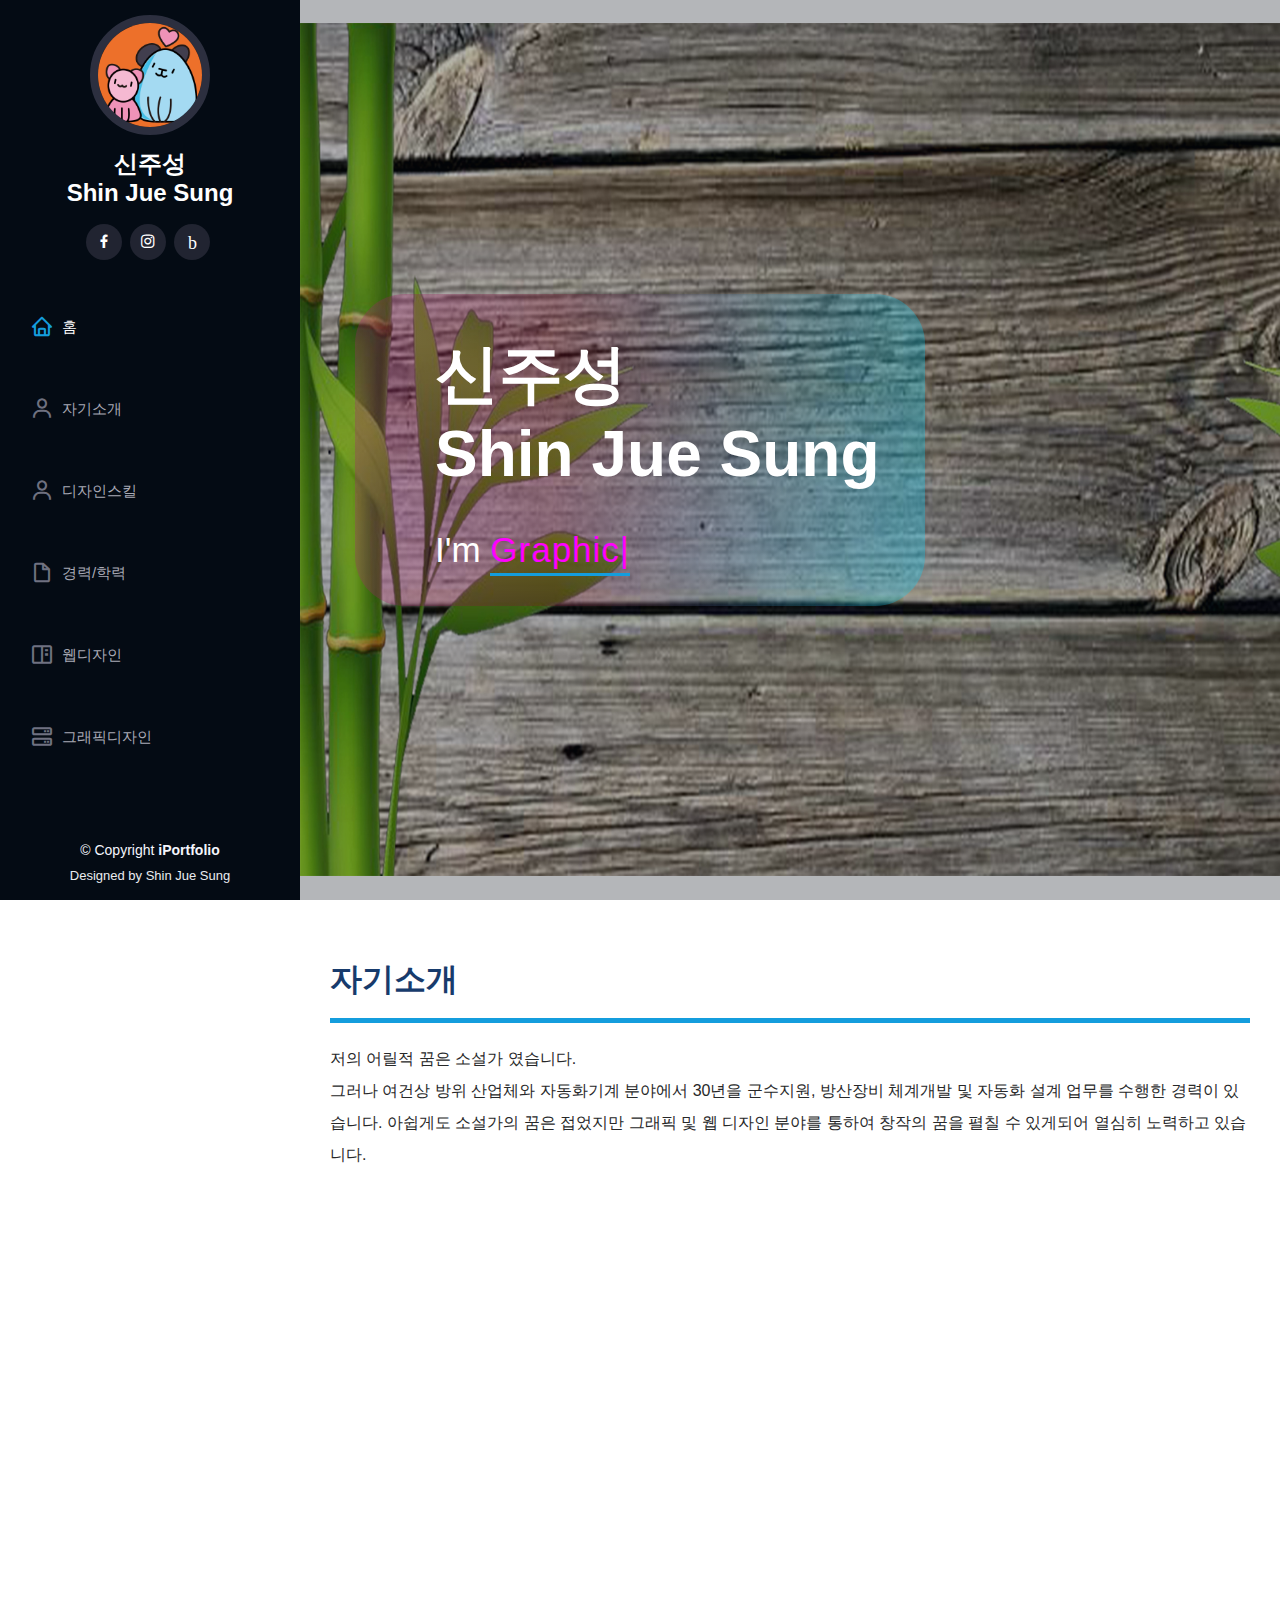
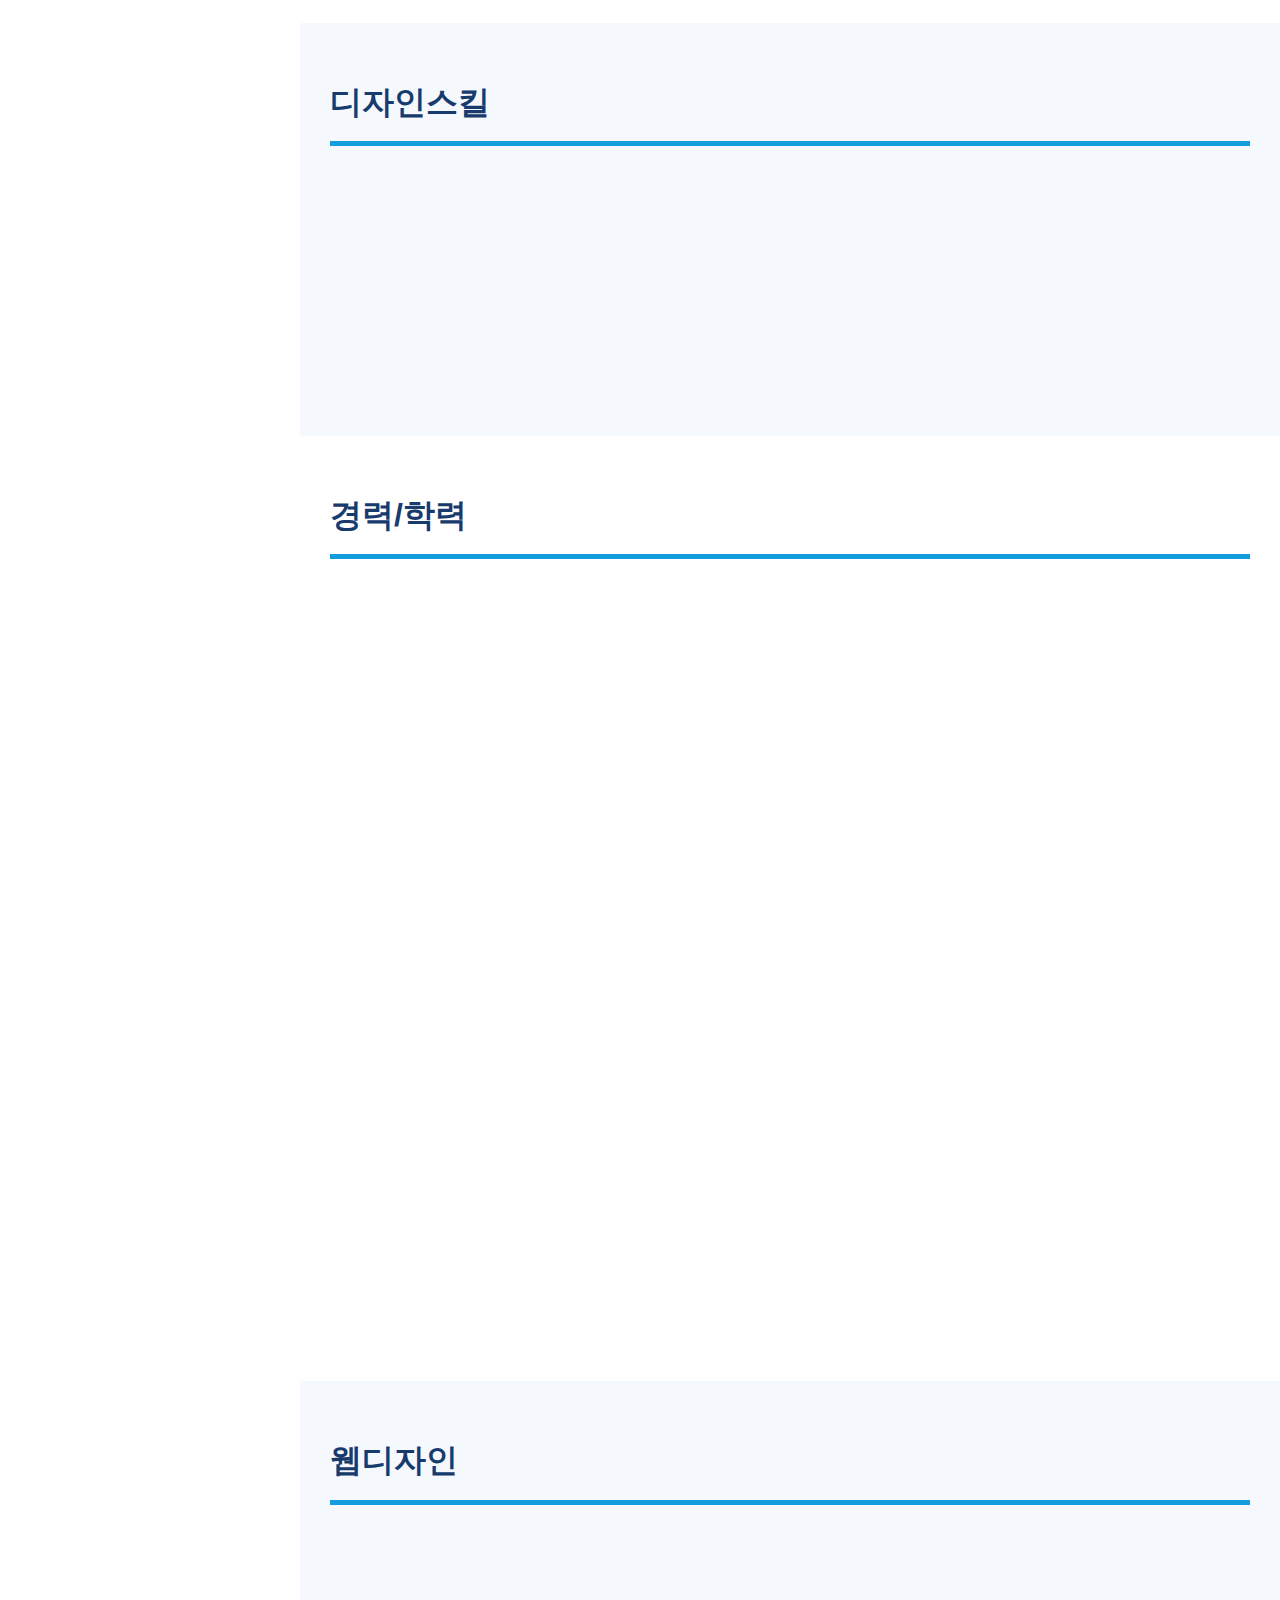
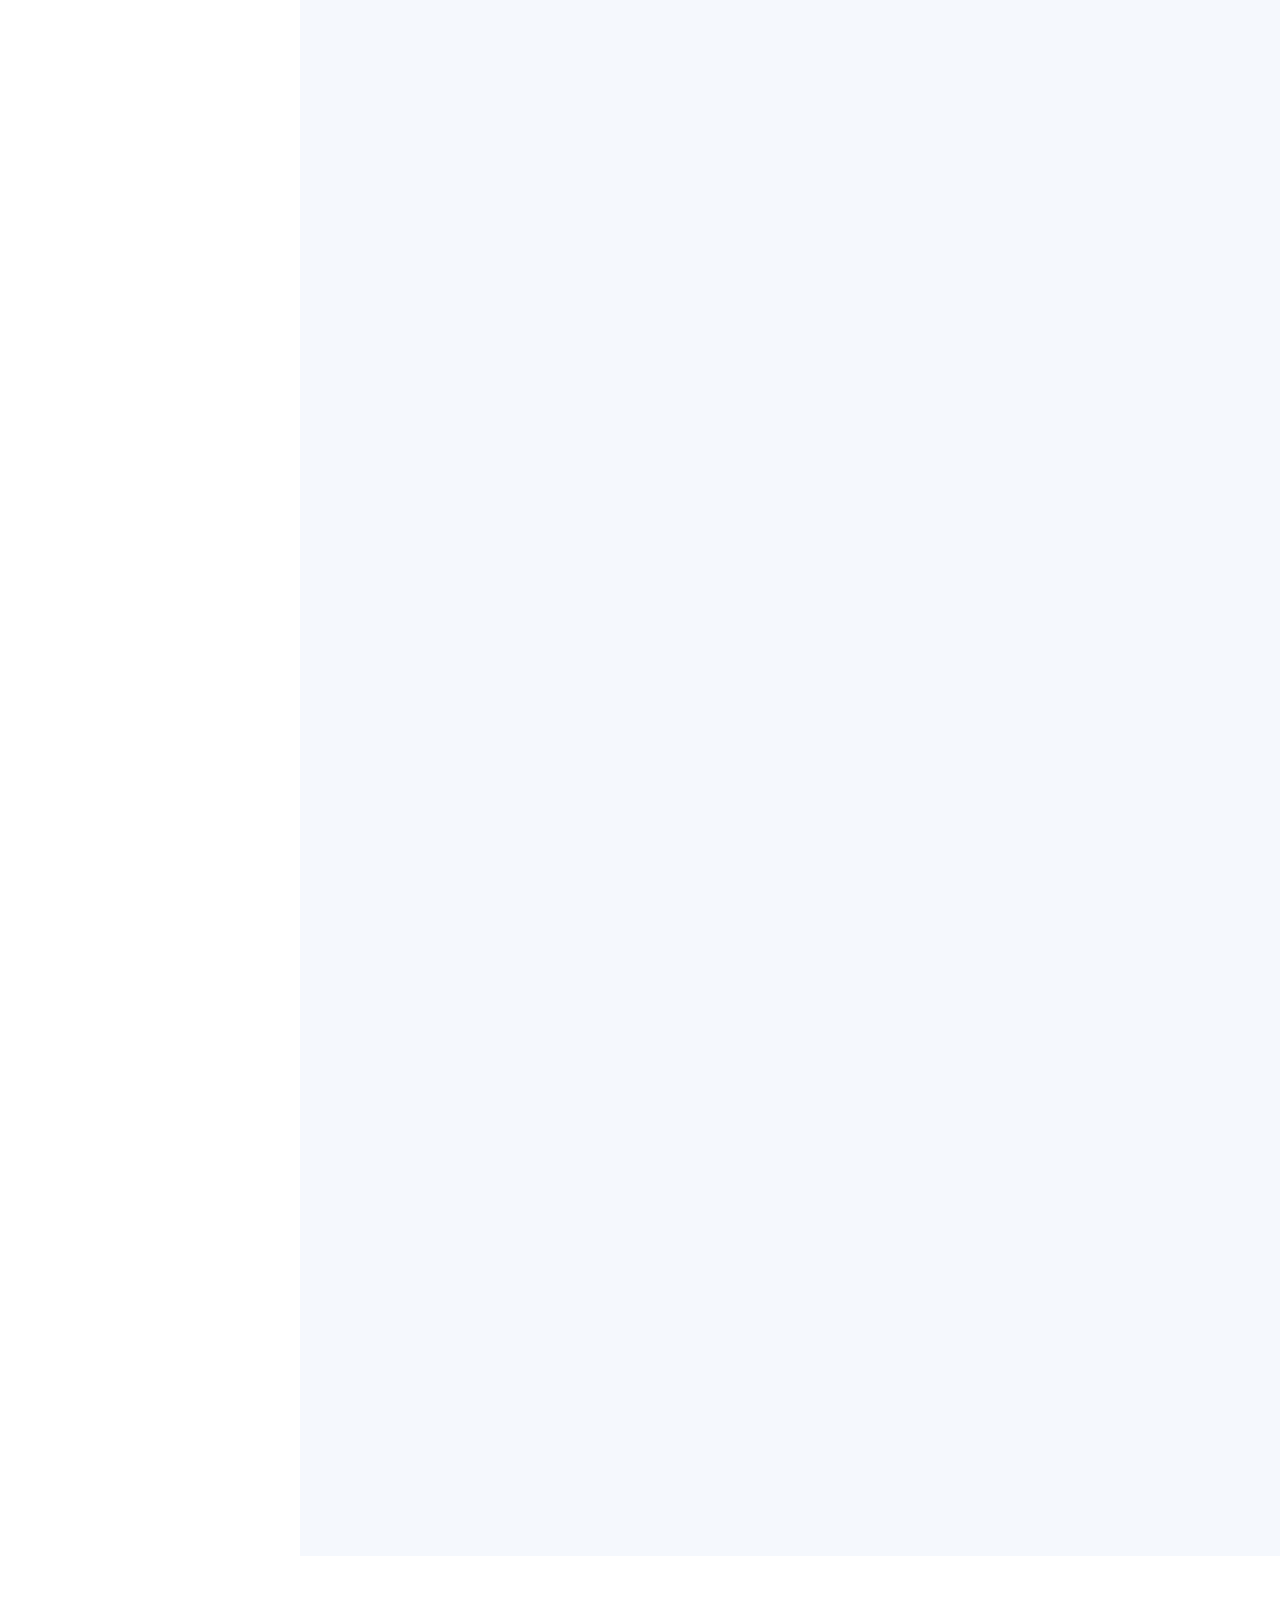
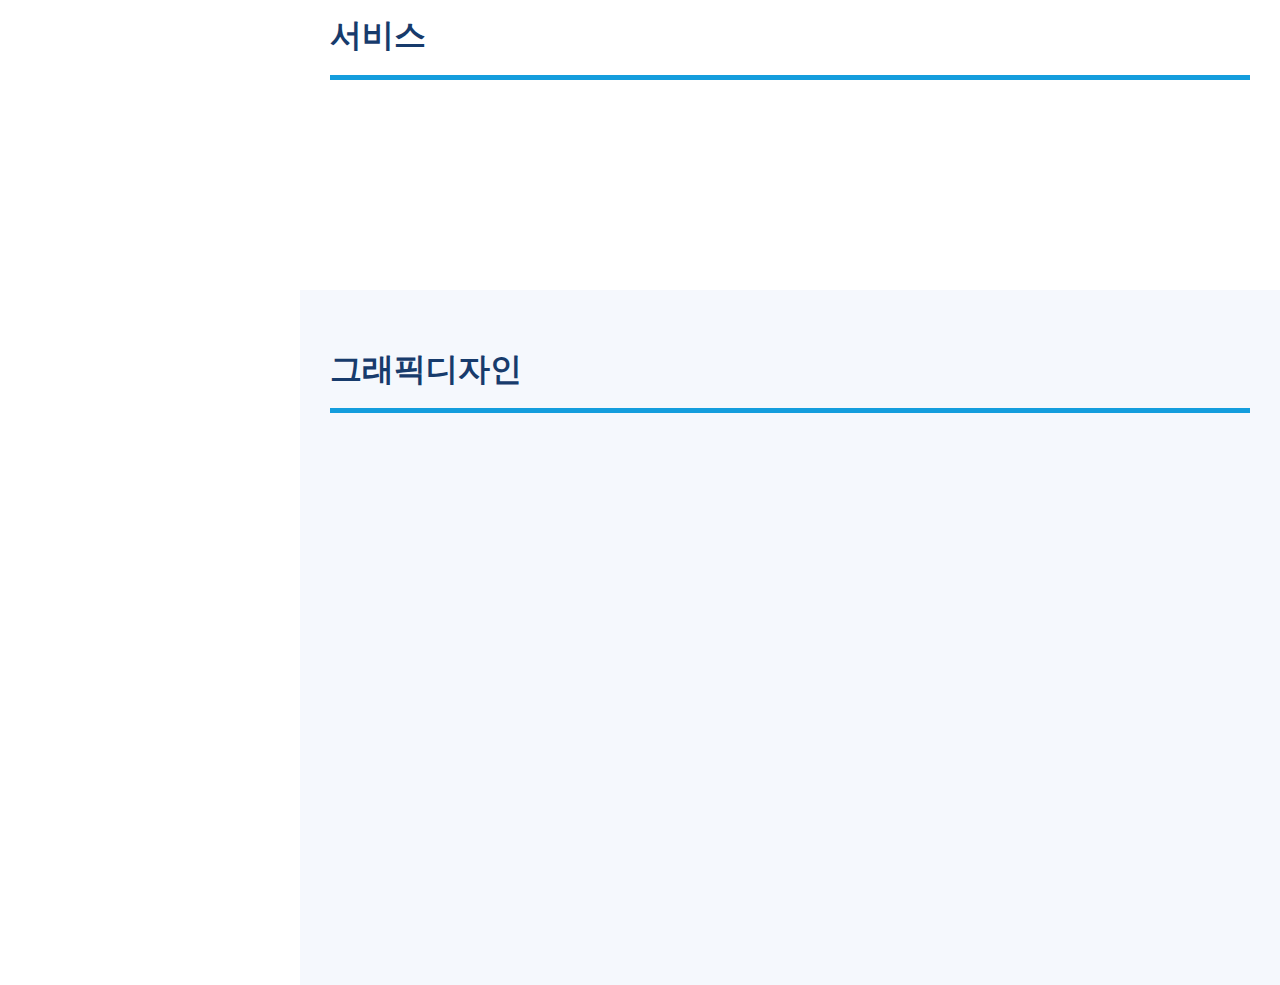
==== index.html @ 54a8ac8e "업로드" ====
<!DOCTYPE html>
<html lang="en">

<head>
  <meta charset="utf-8">
  <meta content="width=device-width, initial-scale=1.0" name="viewport">

  <title>iPortfolio Bootstrap Template - Index</title>
  <meta content="" name="description">
  <meta content="" name="keywords">

  <!-- Favicons -->
  <!-- <link href="assets/img/favicon.png" rel="icon"> -->
  <!-- <link href="assets/img/apple-touch-icon.png" rel="apple-touch-icon"> -->

  <!-- Google Fonts -->
  <!-- <link href="https://fonts.googleapis.com/css?family=Open+Sans:300,300i,400,400i,600,600i,700,700i|Raleway:300,300i,400,400i,500,500i,600,600i,700,700i|Poppins:300,300i,400,400i,500,500i,600,600i,700,700i" rel="stylesheet"> -->

  <!-- Vendor CSS Files -->
  <link href="assets/vendor/aos/aos.css" rel="stylesheet">
  <link href="assets/vendor/bootstrap/css/bootstrap.min.css" rel="stylesheet">
  <link href="assets/vendor/bootstrap-icons/bootstrap-icons.css" rel="stylesheet">
  <link href="assets/vendor/boxicons/css/boxicons.min.css" rel="stylesheet">
  <link href="assets/vendor/glightbox/css/glightbox.min.css" rel="stylesheet">
  <link href="assets/vendor/swiper/swiper-bundle.min.css" rel="stylesheet">

  <!-- Template Main CSS File -->
  <link href="assets/css/style.css" rel="stylesheet">

  <!-- =======================================================
  * Template Name: iPortfolio
  * Updated: Sep 18 2023 with Bootstrap v5.3.2
  * Template URL: https://bootstrapmade.com/iportfolio-bootstrap-portfolio-websites-template/
  * Author: BootstrapMade.com
  * License: https://bootstrapmade.com/license/
  ======================================================== -->
</head>

<body>

  
  <!-- ======= Mobile nav toggle button ======= -->
  <i class="bi bi-list mobile-nav-toggle d-xl-none"></i>
  
  <!-- ======= header start ======= -->
  <header id="header">
    <div class="d-flex flex-column">
      <div class="profile">
        <img src="assets/img/profile-img.jpg " alt="#" class="img-fluid rounded-circle">
        
        <h1 class="text-light">
          <a href="index.html">신주성</a>
        </h1>

        <h1 class="text-light">
          <a href="index.html">Shin Jue Sung</a>
        </h1>

        <div class="social-links mt-3 text-center">
          <a href="https://www.facebook.com/profile.php?  
            id=100013522907897" class="facebook" target="_blank">
            <i class="bx bxl-facebook"></i>
          </a>

          <a href="https://www.instagram.com/sungasungek/" 
            class="instagram" target="_blank">
            <i class="bx bxl-instagram"></i>
          </a>

          <a href="https://blog.naver.com/sungasungek" 
            class="blog" target="_blank">
            <i class="bx bxl-blog">b</i>
          </a>
        </div>
      </div>

      <nav id="navbar" class="nav-menu navbar">
        <ul>
          <li>
            <a href="#hero" class="nav-link scrollto active">
              <i class="bx bx-home"></i> <span>홈</span>
            </a>
          </li>

          <li>
            <a href="#about" class="nav-link scrollto">
              <i class="bx bx-user"></i> <span>자기소개</span>
            </a>
          </li>

          <li>
            <a href="#skills" class="nav-link scrollto">
              <i class="bx bx-user"></i> <span>디자인스킬</span>
            </a>
          </li>

          <li>
            <a href="#resume" class="nav-link scrollto">
              <i class="bx bx-file-blank"></i> <span>경력/학력</span>
            </a>
          </li>

          <li>
            <a href="#portfolio" class="nav-link scrollto">
              <i class="bx bx-book-content"></i><span>웹디자인</span>
            </a>
          </li>

          <li>
            <a href="#testimonials" class="nav-link scrollto">
              <i class="bx bx-server"></i> <span>그래픽디자인</span>
            </a>
          </li>
        </ul>
      </nav><!-- .nav-menu -->
    </div>
  </header><!-- End Header -->

  <!-- ======= Hero Section ======= -->
  <section id="hero" class="d-flex flex-column justify-content-center align-items-center">
    <div class="hero-container" data-aos="fade-in">
      <h1>신주성<br>Shin Jue Sung</h1>
      <p>I'm <span class="typed" data-typed-items="Graphic Designer, Web Designer, Freelancer, Mechnical Engineer"></span></p>
    </div>
  </section><!-- End Hero -->

  <main id="main">

    <!-- ======= 자기소개 부분 ======= -->
    <section id="about" class="about">
      <div class="container">
        <div class="section-title">
          <h2>자기소개</h2>
          <p>저의 어릴적 꿈은 소설가 였습니다.<br>
             그러나 여건상 방위 산업체와 자동화기계 분야에서 30년을 군수지원, 방산장비 체계개발 및 자동화 설계 업무를 수행한 경력이 있습니다. 아쉽게도 소설가의  꿈은 접었지만 그래픽 및 웹 디자인 분야를 통하여 창작의 꿈을 펼칠 수 있게되어 열심히 노력하고 있습니다.
        </div>

        <div class="row">
          <div class="col-lg-4" data-aos="fade-right">
            <img src="assets/img/profile-img.jpg" class="img-fluid" alt="">
          </div>
          <div class="col-lg-8 pt-4 pt-lg-0 content" data-aos="fade-left">
            <h3>컴퓨터그래픽 & 웹디자이너</h3>
            <div class="row">
              <div class="col-lg-6">
                <ul>
                  <li>
                    <i class="bi bi-chevron-right"></i><br><br> <strong>생년월일:</strong> <span> 1963.03</span>
                  </li>

                  <li>
                    <i class="bi bi-chevron-right"></i><br><br> <strong>Phone:</strong> <span>010-8322-5625</span>
                  </li>

                  <li>
                    <i class="bi bi-chevron-right"></i><br><br> <strong>거주지:</strong> <span>김해시 장유1동</span>
                  </li>

                  <li>
                    <i class="bi bi-chevron-right"></i><br><br> <strong>특기:</strong> <span>전통무술 택견4단</span>
                  </li>
                </ul>

              </div>

              <div class="col-lg-6">
                <ul>
                  <li>
                    <i class="bi bi-chevron-right"></i><br><br> <strong>나이:</strong> <span>60</span>
                  </li>
                  
                  <li>
                    <i class="bi bi-chevron-right"></i><br><br> <strong>E-mail:</strong> <span>sungasungek@naver.com</span>
                  </li>
                  
                  <li>
                    <i class="bi bi-chevron-right"></i><br><br> <strong>운전면허:</strong> <span>1종보통</span>
                  </li>

                  <li>
                    <i class="bi bi-chevron-right"></i><br><br> <strong>취미:</strong> <span>바둑5급(인터넷바둑)</span>
                  </li>                 
                </ul>
              </div>

              <!-- 버튼들어갈곳 -->
              <div class="row">                
                <a href="javascript:openModal('modal1');" class="button modal-open">
                  <div class="button">
                    <ul>
                      <li>공지사항(클릭하세요)</li>
                    </ul>
                  </div>
                </a>
              </div>

              <div id="modal"></div>
              
          <div class="modal-con modal1">
            <a href="javascript:;" class="close">X</a>
            <div class="title">포트폴리오 방문환영</div>
            <div class="con">
              저의 포트폴리오에 방문하여 주심을 환영합니다.
              저는 지금까지 Mechnical Engineer로 30년을 일했습니다. 
              지금부터는 Grapic Designer 및 Web Designer로서 활동하려고 합니다. 격려 부탁드립니다. 늦은 나이에 재도전입니다.
            </div>
          </div>
        </div>
      </div>

   
    </section><!-- End About Section -->

    <!-- ======= skills start ======= -->
    <section id="skills" class="skills section-bg">
      <div class="container">

        <div class="section-title">
          <h2>디자인스킬</h2>
        </div>

        <div class="row skills-content">

          <div class="col-lg-6" data-aos="fade-up">

            <div class="progress">
              <span class="skill">HTML <i class="val">90%</i></span>
              <div class="progress-bar-wrap">
                <div class="progress-bar" role="progressbar" aria-valuenow="90" aria-valuemin="0" aria-valuemax="100"></div>
              </div>
            </div>

            <div class="progress">
              <span class="skill">CSS <i class="val">80%</i></span>
              <div class="progress-bar-wrap">
                <div class="progress-bar" role="progressbar" aria-valuenow="80" aria-valuemin="0" aria-valuemax="100"></div>
              </div>
            </div>

            <div class="progress">
              <span class="skill">JavaScript <i class="val">40%</i></span>
              <div class="progress-bar-wrap">
                <div class="progress-bar" role="progressbar" aria-valuenow="50" aria-valuemin="0" aria-valuemax="100"></div>
              </div>
            </div>
          </div>

          <div class="col-lg-6" data-aos="fade-up" data-aos-delay="100">

            <div class="progress">
              <span class="skill">ILLUSTRATOR <i class="val">90%</i></span>
              <div class="progress-bar-wrap">
                <div class="progress-bar" role="progressbar" aria-valuenow="90" aria-valuemin="0" aria-valuemax="100"></div>
              </div>
            </div>

            <div class="progress">
              <span class="skill">PHOTOSHOP <i class="val">95%</i></span>
              <div class="progress-bar-wrap">
                <div class="progress-bar" role="progressbar" aria-valuenow="95" aria-valuemin="0" aria-valuemax="100"></div>
              </div>
            </div>

            <div class="progress">
              <span class="skill">컴퓨터활용능력 <i class="val">90%</i></span>
              <div class="progress-bar-wrap">
                <div class="progress-bar" role="progressbar" aria-valuenow="90" aria-valuemin="0" aria-valuemax="100"></div>
              </div>
            </div>
          </div>
        </div>
      </div>
    </section><!-- skills end -->

    <!-- ======= 경력.학력부분(resume start) ======= -->
    <section id="resume" class="resume">
      <div class="container">

        <div class="section-title">
          <h2>경력/학력</h2>
        </div>

        <div class="row">
          <div class="col-lg-6" data-aos="fade-up">

            <h3 class="resume-title">학력</h3>

            <div class="resume-item">
              <h4>유한대학</h4>
              <h5>1985 - 1986</h5>
              <p>기계설계학과 졸업</p>
              <p>경기도 부천시 역곡동에 위치</p>
              <p>건설기계기사2급 취득</p>
            </div>

            <div class="resume-item">
              <h4>신진공고</h4>
              <h5>1979 - 1981</h5>
              <p>기계과 졸업</p>
              <p>서울 은평구에 위치</p>
              <p>기계제도기능사2급 취득</p><br>
            </div>

            <div class="resume-item">
              <h4>아성직업전문학교 수료</h4>
              <h5>2023.8 - 12</h5>
              <p>웹디자인</p>
              <p>그래픽디자인</p>
              <p>김해시 내동에 위치</p>
            </div>
          </div>

          <div class="col-lg-6" data-aos="fade-up" data-aos-delay="100">
            <h3 class="resume-title">경력</h3>

            <div class="resume-item">
              <h4>삼성전기</h4>
              <h5>1987.1 - 1991.10</h5>
              <p>경기도 수원</p>
              <p>금형제품 기구설계, 생산용 치공구 및 포장설계</p>
              </ul>
            </div>

            <div class="resume-item">
              <h4>삼성테크윈(현, 한화디펜스)</h4>
              <h5>1991.11 - 1997.12</h5>
              <p>경남 창원시</p>
              <p>방산장비 체계개발</p>
            </div>

            <div class="resume-item">
              <h4>삼성항공(현, 한국항공산업, KAI)</h4>
              <h5>1998.1 - 204.4</h5>
              <p>경남 사천시</p>
              <p>항공기 정비교범 개발</p>
            </div>

            <div class="resume-item">
              <h4>자동화관련업체</h4>
              <h5>2008.8 - 2019.10</h5>
              <p>경남 김해</p>
              <p>공장자동화장치 설계</p>
            </div>
          </div>
        </div>

      </div>
    </section><!-- 학력/경력 종료(resume end) -->

    <!-- ======= 웹디자인 부분(web design portfolio start) ======= -->
    <section id="portfolio" class="portfolio section-bg">
      <div class="container">

        <div class="section-title">
          <h2>웹디자인</h2>
        </div>

        <div class="row" data-aos="fade-up">
          <div class="col-lg-12 d-flex justify-content-center">
            <ul id="portfolio-flters">
              <li data-filter="*" class="filter-active">전체</li>
              <li data-filter=".filter-app">시안</li>
              <li data-filter=".filter-web">웹디자인</li>
              <li data-filter=".filter-banner">배너</li>
              <li data-filter=".filter-others">기타</li>
            </ul>
          </div>
        </div>

        <div class="row portfolio-container" data-aos="fade-up" data-aos-delay="100">

          <div class="col-lg-4 col-md-6 portfolio-item filter-app filter-web" alt="시안 및 웹디자인1">
            <div class="portfolio-wrap">
              <img src="assets/img/portfolio/portfolio-1a.png" class="img-fluid" alt="대표이미지1">

              <div class="portfolio-links">
                <a href="inner-page1.html">
                  <i class="bx bx-plus"></i>
                </a>
              </div>

              <div class="img_title">
                <h4>오뚜기Mall</h4>
              </div>
            </div>
          </div>

          <div class="col-lg-4 col-md-6 portfolio-item filter-app filter-web" alt="시안 및 웹디자인2">
            <div class="portfolio-wrap">
              <img src="assets/img/portfolio/portfolio-2a.jpg" class="img-fluid" alt="대표이미지2">

              <div class="portfolio-links">
                <a href="inner-page2.html">
                  <i class="bx bx-plus"></i>
                </a>
              </div>

              <div class="img_title">
                <h4>무쇠달마을</h4>
              </div>
            </div>
          </div>

          <div class="col-lg-4 col-md-6 portfolio-item filter-app filter-web" alt="시안 및 웹디자인3">
            <div class="portfolio-wrap">
              <img src="assets/img/portfolio/portfolio-3a.jpg" class="img-fluid" alt="대표이미지3">

              <div class="portfolio-links">
                <a href="inner-page3.html">
                  <i class="bx bx-plus"></i>
                </a>
              </div>

              <div class="img_title">
                <h4>Be Seller</h4>
              </div>
            </div>
          </div>

          <div class="col-lg-4 col-md-6 portfolio-item filter-app filter-web" alt="시안 및 웹디자인4">
            <div class="portfolio-wrap">
              <img src="assets/img/portfolio/portfolio-4a.jpg" class="img-fluid" alt="대표이미지4">

              <div class="portfolio-links">
                <a href="inner-page4.html">
                  <i class="bx bx-plus"></i>
                </a>
              </div>

              <div class="img_title">
                <h4>상부시농업기술센터</h4>
              </div>
            </div>
          </div>

          <div class="col-lg-4 col-md-6 portfolio-item filter-app" alt="시안">
            <div class="portfolio-wrap">
              <img src="assets/img/portfolio/portfolio-5a.png" class="img-fluid" alt="대표이미지5">

              <div class="portfolio-links">
                <a href="assets/img/portfolio/portfolio-5b-1.png" 
                  data-gallery="portfolioGallery" class="portfolio-lightbox" title="">
                  <i class="bx bx-plus"></i>
                </a>
              </div>

              <div class="img_title">
                <h4>삼성서울병원</h4>
              </div>
            </div>
          </div>

          <div class="col-lg-4 col-md-6 portfolio-item filter-banner" alt="배너1">
            <div class="portfolio-wrap">
              <img src="assets/img/portfolio/portfolio-7a.jpg" class="img-fluid" alt="대표이미지6">

              <div class="portfolio-links">
                <a href="assets/img/portfolio/portfolio-7b.png"  
                  data-gallery="portfolioGallery" class="portfolio-lightbox" title="">
                  <i class="bx bx-plus"></i>
                </a>
              </div>

              <div class="img_title">
                <h4>이디아커피배너</h4>
              </div>
            </div>
          </div>

          <div class="col-lg-4 col-md-6 portfolio-item filter-banner" alt="배너2">
            <div class="portfolio-wrap">
              <img src="assets/img/portfolio/portfolio-8a.jpg" class="img-fluid" alt="대표이이지7">

              <div class="portfolio-links">
                <a href="assets/img/portfolio/portfolio-8b.png" 
                  data-gallery="portfolioGallery" class="portfolio-lightbox" title="">
                  <i class="bx bx-plus"></i>
                </a>
              </div>

              <div class="img_title">
                <h4>보스톤크림파이배너</h4>
              </div>
            </div>
          </div>

          <div class="col-lg-4 col-md-6 portfolio-item filter-banner" alt="배너3">
            <div class="portfolio-wrap">
              <img src="assets/img/portfolio/portfolio-11a.jpg" class="img-fluid" alt="대표이이지8">

              <div class="portfolio-links">
                <a href="assets/img/portfolio/portfolio-11b.png" 
                  data-gallery="portfolioGallery" class="portfolio-lightbox" title="">
                  <i class="bx bx-plus"></i>
                </a>
              </div>

              <div class="img_title">
                <h4>봄처럼 선물이 왔다. 배너</h4>
              </div>
            </div>
          </div>

          <div class="col-lg-4 col-md-6 portfolio-item filter-banner" alt="배너4">
            <div class="portfolio-wrap">
              <img src="assets/img/portfolio/portfolio-12a.jpg" class="img-fluid" alt="대표이이지9">

              <div class="portfolio-links">
                <a href="assets/img/portfolio/portfolio-12b.jpg" 
                  data-gallery="portfolioGallery" class="portfolio-lightbox" title="">
                  <i class="bx bx-plus"></i>
                </a>
              </div>

              <div class="img_title">
                <h4>크리스마스 이벤트 배너</h4>
              </div>
            </div>
          </div>

          <div class="col-lg-4 col-md-6 portfolio-item filter-others" alt="쇼핑몰">
            <div class="portfolio-wrap">
              <img src="assets/img/portfolio/portfolio-9a.png" class="img-fluid" alt="대표이미지10">

              <div class="portfolio-links">
                <a href="assets/img/portfolio/portfolio-9b.png" 
                  data-gallery="portfolioGallery" class="portfolio-lightbox" title="쇼핑몰상세페이지">
                  <i class="bx bx-plus"></i>
                </a>

                <a href="https://smartstore.naver.com/sungasungek" title="웹페이지 링크">
                  <i class="bx bx-link"></i>
                </a>             
              </div>

              <div class="img_title">
                <h4>쇼핑몰</h4>
              </div>
            </div>
          </div>

          <div class="col-lg-4 col-md-6 portfolio-item filter-others" alt="CI/BI">
            <div class="portfolio-wrap">
              <img src="assets/img/portfolio/portfolio-10a.png" class="img-fluid" alt="대표이미지11">

              <div class="portfolio-links">
                <a href="assets/img/portfolio/portfolio-10b.jpg" 
                  data-gallery="portfolioGallery" class="portfolio-lightbox" title="">
                  <i class="bx bx-plus"></i>
                </a>
              </div>

              <div class="img_title">
                <h4>CI/BI</h4>
              </div>
            </div>
          </div>

          <div class="col-lg-4 col-md-6 portfolio-item filter-others" alt="홈쇼핑 로고">
            <div class="portfolio-wrap">
              <img src="assets/img/portfolio/portfolio-10c.png" class="img-fluid" alt="대표이미지12">

              <div class="portfolio-links">
                <a href="assets/img/portfolio/portfolio-10d.jpg" 
                  data-gallery="portfolioGallery" class="portfolio-lightbox" title="">
                  <i class="bx bx-plus"></i>
                </a>
              </div>

              <div class="img_title">
                <h4>쇼핑몰로고</h4>
              </div>
            </div>
          </div>          
        </div>
      </div>
    </section><!-- 웹디자인 종료(web design portfolio end) -->

    <!-- ======= Services Section ======= -->
    <section id="services" class="services">
      <div class="container">
    
        <div class="section-title">
          <h2>서비스</h2>
        </div>
    
        <div class="row">
          <div class="col-lg-4 col-md-6 icon-box" data-aos="fade-up">
            <a href="#hero" class="nav-link scrollto active">
              <i class="bx bx-home"></i> <span>홈(Home)</span>
            </a>
          </div>

          <div class="col-lg-4 col-md-6 icon-box" data-aos="fade-up" data-aos-delay="100">
            <a href="#about" class="nav-link scrollto">
              <i class="bx bx-user"></i> <span>자기소개</span>
            </a>
          </div>

          <div class="col-lg-4 col-md-6 icon-box" data-aos="fade-up" data-aos-delay="200">
            <a href="#skills" class="nav-link scrollto">
              <i class="bx bx-user"></i> <span>디자인스킬</span>
            </a>
          </div>

          <div class="col-lg-4 col-md-6 icon-box" data-aos="fade-up" data-aos-delay="300">
            <a href="#resume" class="nav-link scrollto">
              <i class="bx bx-file-blank"></i> <span>경력/학력</span>
            </a>
          </div>

          <div class="col-lg-4 col-md-6 icon-box" data-aos="fade-up" data-aos-delay="400">
            <a href="#portfolio" class="nav-link scrollto">
              <i class="bx bx-book-content"></i> <span>웹디자인</span>
            </a>
          </div>

          <div class="col-lg-4 col-md-6 icon-box" data-aos="fade-up" data-aos-delay="500">
            <a href="#testimonials" class="nav-link scrollto">
              <i class="bx bx-server"></i> <span>그래픽디자인</span>
            </a>
          </div>
        </div>
      </div>
    </section>
    <!-- services 부분 end -->

    <!-- ======= 그래픽디자인 부분 ======= -->
    <section id="testimonials" class="testimonials section-bg">
      <div class="container">
        <div class="section-title">
          <h2>그래픽디자인</h2>
        </div>

        <div class="testimonials-slider swiper" data-aos="fade-up" data-aos-delay="100">
          <div class="swiper-wrapper">
            <div class="swiper-slide">
              <div class="testimonial-item" data-aos="fade-up" data-aos-delay="300">
                <img src="assets/img/testimonials/testimonials-1.jpg" class="testimonial-img" alt="팝업페이지 이미지">
                
                <h3>쇼핑몰 팝업 페이지</h3>
              </div>
            </div>

            <div class="swiper-slide">
              <div class="testimonial-item" data-aos="fade-up" data-aos-delay="300">
                <img src="assets/img/testimonials/testimonials-8.jpg" class="testimonial-img" alt="팝업페이지 이미지">
                
                <h3>아이콘1</h3>
              </div>
            </div>

            <div class="swiper-slide">
              <div class="testimonial-item" data-aos="fade-up" data-aos-delay="400">
                <img src="assets/img/testimonials/testimonials-2.jpg" class="testimonial-img" alt="카드뉴스1">

                <h3>카드뉴스 이미지1</h3>
              </div>
            </div>

            <div class="swiper-slide">
              <div class="testimonial-item" data-aos="fade-up" data-aos-delay="300">
                <img src="assets/img/testimonials/testimonials-9.jpg" class="testimonial-img" alt="팝업페이지 이미지">
                
                <h3>아이콘2</h3>
              </div>
            </div>

            <div class="swiper-slide">
              <div class="testimonial-item" data-aos="fade-up" data-aos-delay="400">
                <img src="assets/img/testimonials/testimonials-3.jpg" class="testimonial-img" alt="카드뉴스2">

                <h3>카드뉴스 이미지2</h3>
              </div>
            </div>

            <div class="swiper-slide">
              <div class="testimonial-item" data-aos="fade-up" data-aos-delay="300">
                <img src="assets/img/testimonials/testimonials-10.jpg" class="testimonial-img" alt="팝업페이지 이미지">
                
                <h3>아이콘3</h3>
              </div>
            </div>

            <div class="swiper-slide">
              <div class="testimonial-item" data-aos="fade-up" data-aos-delay="400">
                <img src="assets/img/testimonials/testimonials-4.jpg" class="testimonial-img" alt="카드뉴스3">

                <h3>카드뉴스 이미지3</h3>
              </div>
            </div>

            <div class="swiper-slide">
              <div class="testimonial-item" data-aos="fade-up" data-aos-delay="300">
                <img src="assets/img/testimonials/testimonials-11.jpg" class="testimonial-img" alt="팝업페이지 이미지">
                
                <h3>아이콘4</h3>
              </div>
            </div>

            <div class="swiper-slide">
              <div class="testimonial-item" data-aos="fade-up" data-aos-delay="400">
                <img src="assets/img/testimonials/testimonials-5.jpg" class="testimonial-img" alt="카드뉴스4">

                <h3>카드뉴스 이미지4</h3>
              </div>
            </div>

            <div class="swiper-slide">
              <div class="testimonial-item" data-aos="fade-up" data-aos-delay="300">
                <img src="assets/img/testimonials/testimonials-12.jpg" class="testimonial-img" alt="팝업페이지 이미지">
                
                <h3>아이콘5</h3>
              </div>
            </div>

            <div class="swiper-slide">
              <div class="testimonial-item" data-aos="fade-up" data-aos-delay="400">
                <img src="assets/img/testimonials/testimonials-6.jpg" class="testimonial-img" alt="카드뉴스5">

                <h3>카드뉴스 이미지5</h3>
              </div>
            </div>

            <div class="swiper-slide">
              <div class="testimonial-item" data-aos="fade-up" data-aos-delay="300">
                <img src="assets/img/testimonials/testimonials-13.jpg" class="testimonial-img" alt="팝업페이지 이미지">
                
                <h3>아이콘6</h3>
              </div>
            </div>

            <div class="swiper-slide">
              <div class="testimonial-item" data-aos="fade-up" data-aos-delay="400">
                <img src="assets/img/testimonials/testimonials-7.jpg" class="testimonial-img" alt="카드뉴스6">

                <h3>카드뉴스 이미지6</h3>
              </div>
            </div

            <div class="swiper-slide">
              <div class="testimonial-item" data-aos="fade-up" data-aos-delay="300">
                <img src="assets/img/testimonials/testimonials-14.jpg" class="testimonial-img" alt="팝업페이지 이미지">
                  
                <h3>아이콘7</h3>
              </div>
            </div>
          </div>
        </div>
      </div>
    </section><!-- End Testimonials Section -->

  </main><!-- End #main -->
  
  <!-- ======= Footer ======= -->
  <footer id="footer">
    <div class="container">
      <div class="copyright">
        &copy; Copyright <strong><span>iPortfolio</span></strong>
      </div>
      <div class="credits">
        <!-- All the links in the footer should remain intact. -->
        <!-- You can delete the links only if you purchased the pro version. -->
        <!-- Licensing information: https://bootstrapmade.com/license/ -->
        <!-- Purchase the pro version with working PHP/AJAX contact form: https://bootstrapmade.com/iportfolio-bootstrap-portfolio-websites-template/ -->
        Designed by Shin Jue Sung
        <!-- <a href="https://bootstrapmade.com/">BootstrapMade</a> -->
      </div>
    </div>
  </footer><!-- End  Footer -->

  <a href="#" class="back-to-top d-flex align-items-center justify-content-center"><i class="bi bi-arrow-up-short"></i></a>
  

  <!-- Vendor JS Files -->
  <script src="assets/vendor/purecounter/purecounter_vanilla.js"></script>
  <script src="assets/vendor/aos/aos.js"></script>
  <script src="assets/vendor/bootstrap/js/bootstrap.bundle.min.js"></script>
  <script src="assets/vendor/glightbox/js/glightbox.min.js"></script>
  <script src="assets/vendor/isotope-layout/isotope.pkgd.min.js"></script>
  <script src="assets/vendor/swiper/swiper-bundle.min.js"></script>
  <script src="assets/vendor/typed.js/typed.umd.js"></script>
  <script src="assets/vendor/waypoints/noframework.waypoints.js"></script>
  <script src="assets/vendor/php-email-form/validate.js"></script>

  <!-- Template Main JS File -->
  <script src="assets/js/main.js"></script>
  <script src="assets/js/jquery.min.js"></script>
  <script src="assets/js/script.js"></script>

  <script>
    function openModal(modalname) {
      $("#modal").fadeIn(300);
      $("." + modalname).fadeIn(300);
    }

    $("#modal, .close").on('click', function () {
      $("#modal").fadeOut(300);
      $(".modal-con").fadeOut(300);
    });
  </script>

</body>

</html>
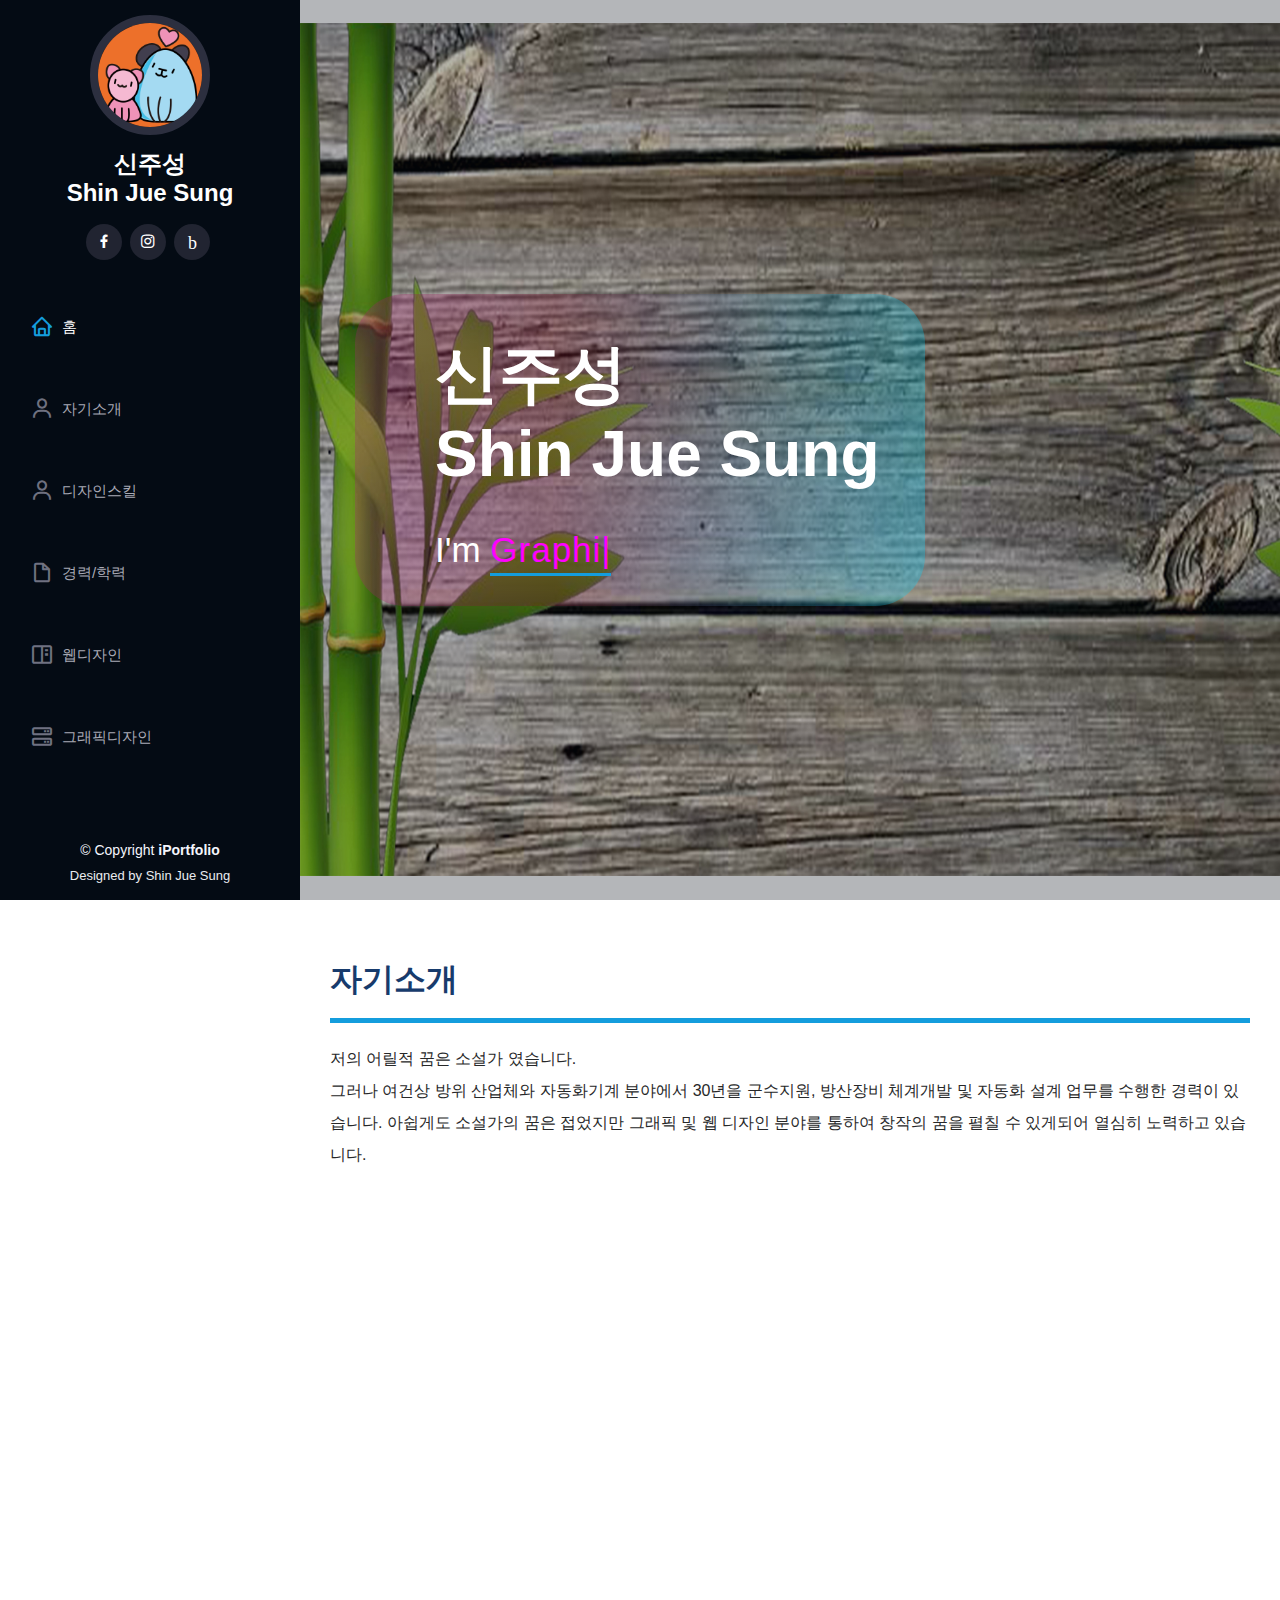
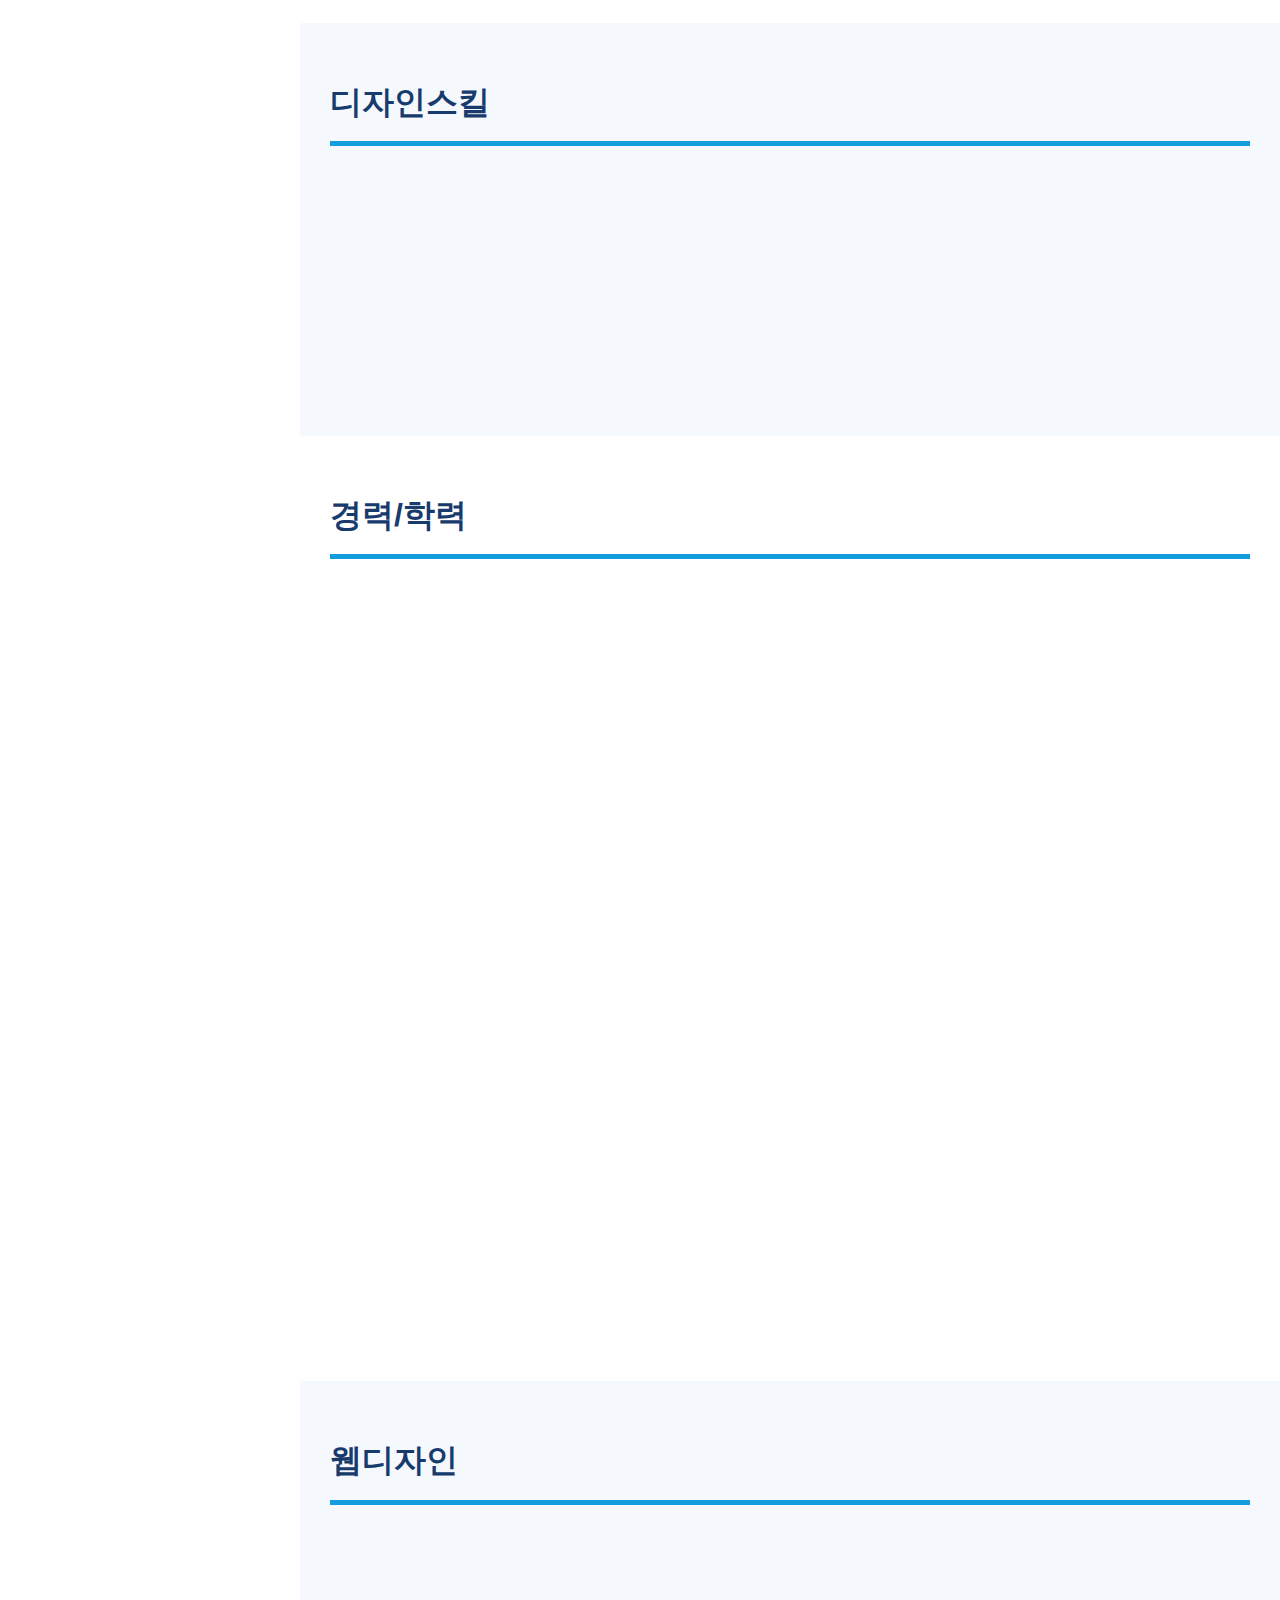
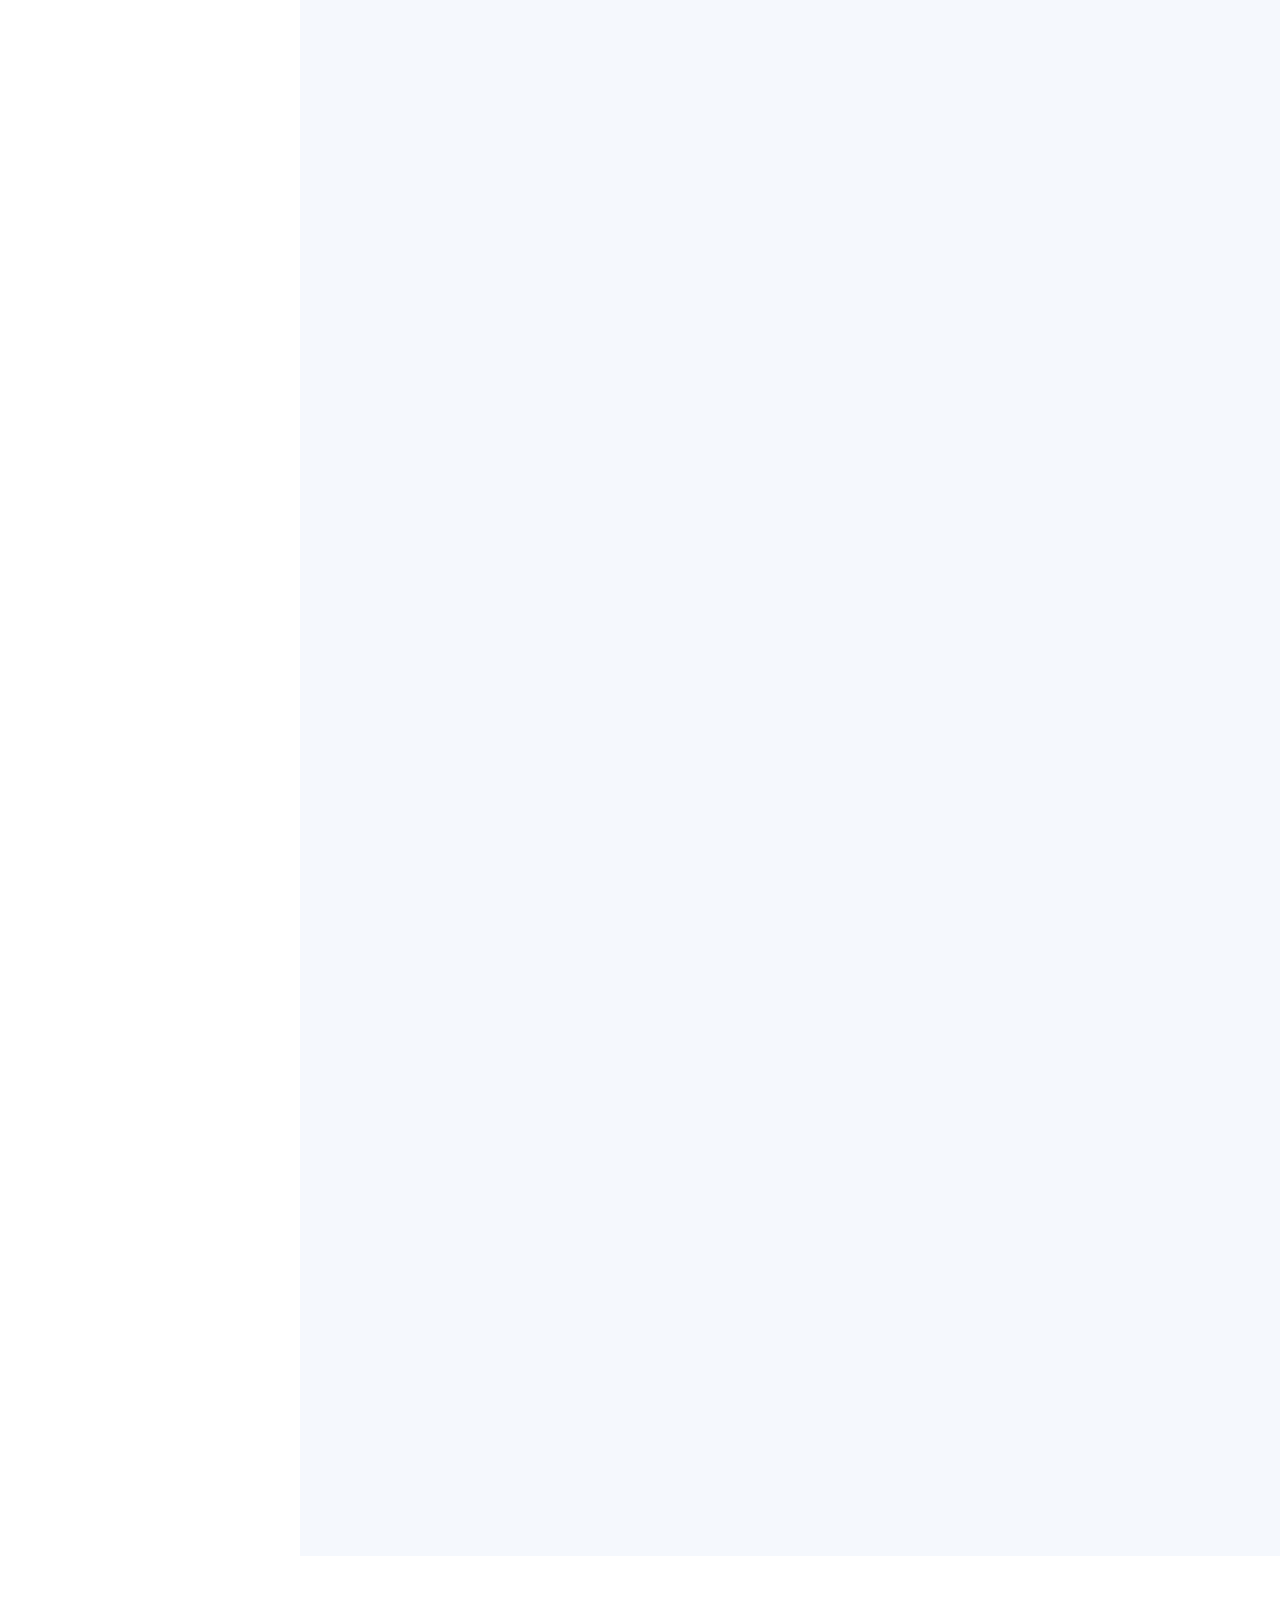
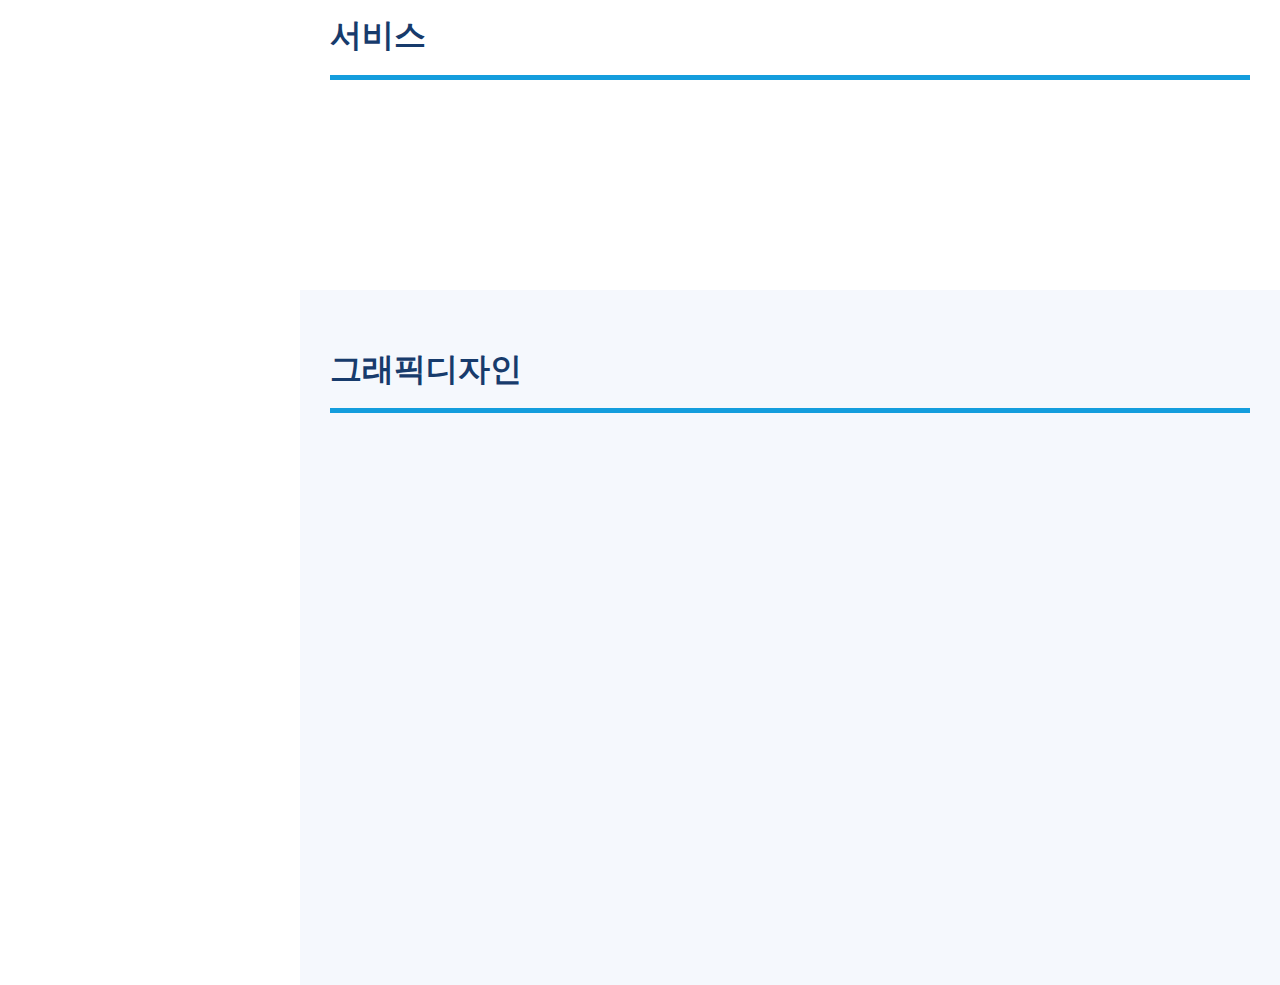
==== commit d397862c: "업로드" ====
--- a/index.html
+++ b/index.html
@@ -34,6 +34,7 @@
   * Author: BootstrapMade.com
   * License: https://bootstrapmade.com/license/
   ======================================================== -->
+  <title>신주성 포트폴리오</title>
 </head>
 
 <body>
